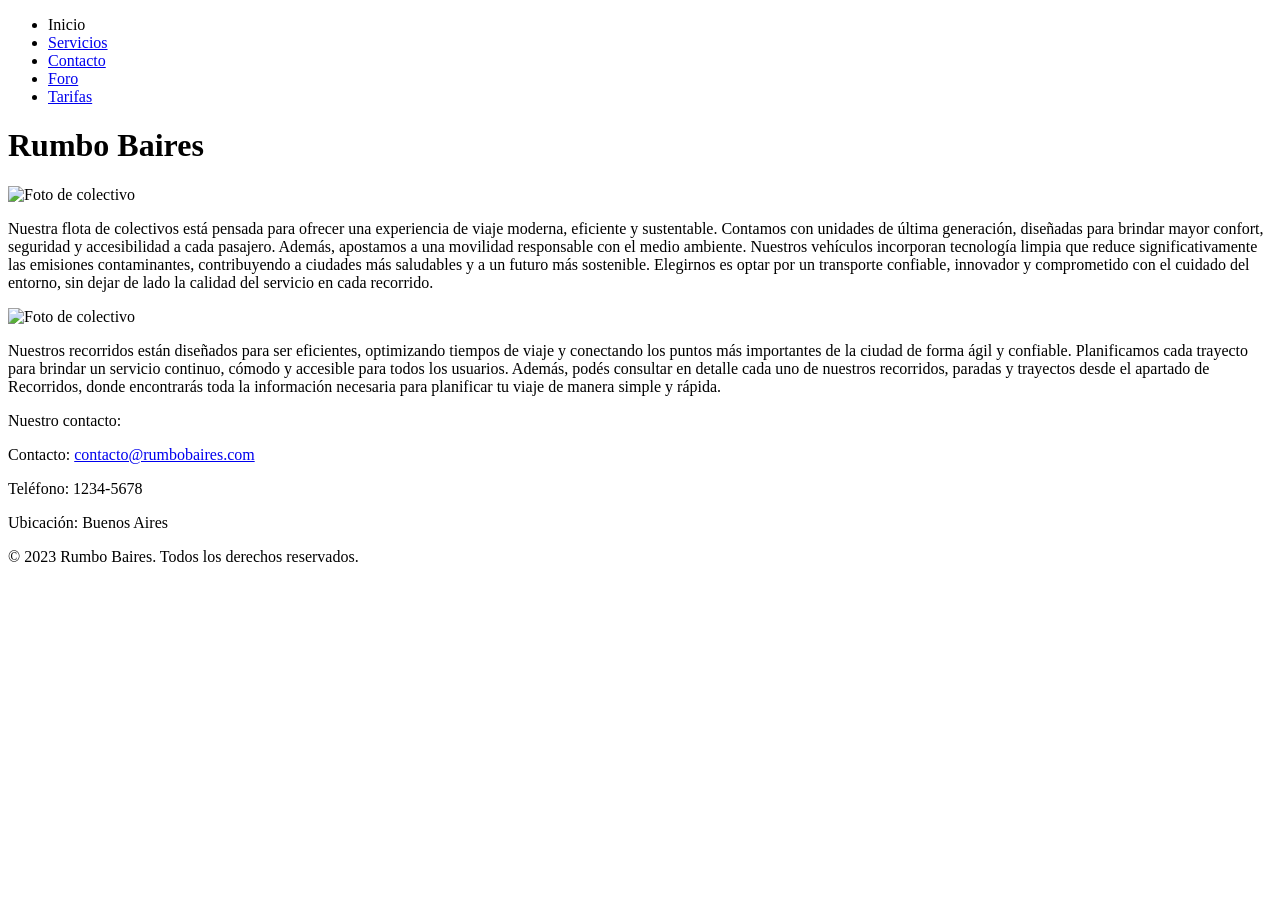
==== index.html @ 9baef4ee "Cambio de nombre en el index" ====
<!DOCTYPE html>
<html lang="es">
<head>
    <meta charset="UTF-8">
    <meta name="viewport" content="width=device-width, initial-scale=1.0">
    <title>Rumbo Baires</title>
    <link rel="stylesheet" href="estilos_index.css">
    
</head>

<body>
    <nav>
        <ul>
            <li><a>Inicio</a></li>
            <li><a href="servicios.html">Servicios</a></li>
            <li><a href="contacto.html">Contacto</a></li>
            <li><a href="foro.html">Foro</a></li>
            <li><a href="tarifa.html">Tarifas</a></li>
        </ul>
    </nav>
    <h1> Rumbo Baires</h1>
    <img src="Imagenes/Foto colectivo.png" alt="Foto de colectivo">
    <p>Nuestra flota de colectivos está pensada para ofrecer una experiencia de viaje moderna, eficiente y sustentable. Contamos con unidades de última generación, diseñadas para brindar mayor confort, seguridad y accesibilidad a cada pasajero.

Además, apostamos a una movilidad responsable con el medio ambiente. Nuestros vehículos incorporan tecnología limpia que reduce significativamente las emisiones contaminantes, contribuyendo a ciudades más saludables y a un futuro más sostenible.

Elegirnos es optar por un transporte confiable, innovador y comprometido con el cuidado del entorno, sin dejar de lado la calidad del servicio en cada recorrido.</p>
<img src="Imagenes/Foto Mapa.png" alt="Foto de colectivo">

<p>Nuestros recorridos están diseñados para ser eficientes, optimizando tiempos de viaje y conectando los puntos más importantes de la ciudad de forma ágil y confiable. Planificamos cada trayecto para brindar un servicio continuo, cómodo y accesible para todos los usuarios.

Además, podés consultar en detalle cada uno de nuestros recorridos, paradas y trayectos desde el apartado de Recorridos, donde encontrarás toda la información necesaria para planificar tu viaje de manera simple y rápida.</p>

<footer>
    
    <p>Nuestro contacto:</p>
    <p>Contacto: <a href="mailto:contacto@rumbobaires.com">contacto@rumbobaires.com</a></p>
    <p>Teléfono: 1234-5678</p>
    <p>Ubicación: Buenos Aires</p>
    <p>&copy; 2023 Rumbo Baires. Todos los derechos reservados.</p>
</footer>

</body>

</html>
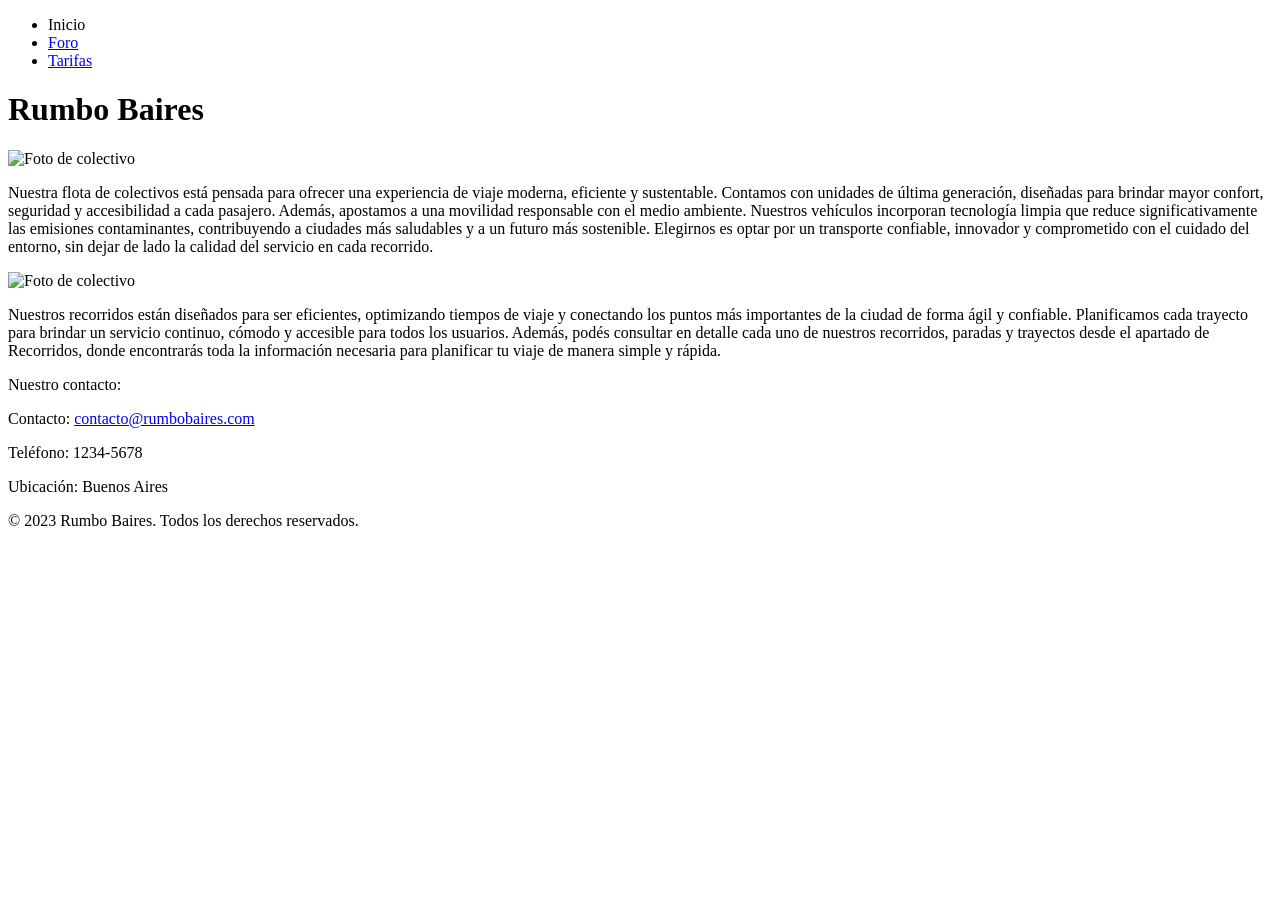
==== commit 61057ada: "subida nuevamente del TPO" ====
--- a/index.html
+++ b/index.html
@@ -12,8 +12,6 @@
     <nav>
         <ul>
             <li><a>Inicio</a></li>
-            <li><a href="servicios.html">Servicios</a></li>
-            <li><a href="contacto.html">Contacto</a></li>
             <li><a href="foro.html">Foro</a></li>
             <li><a href="tarifa.html">Tarifas</a></li>
         </ul>
@@ -42,4 +40,4 @@
 
 </body>
 
-</html>
+</html>
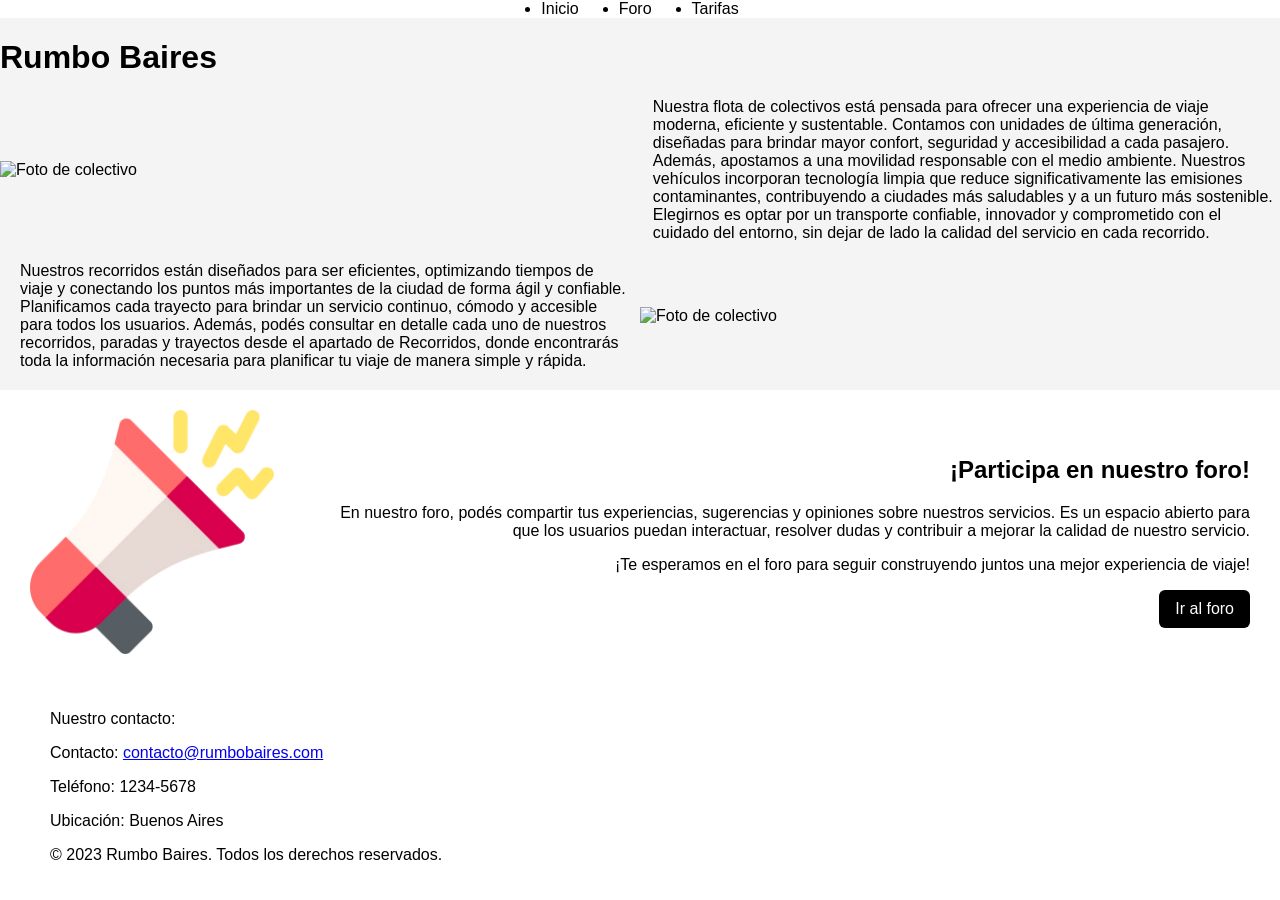
==== commit b770327b: "Avance  INICIO TPO" ====
--- a/index.html
+++ b/index.html
@@ -17,18 +17,36 @@
         </ul>
     </nav>
     <h1> Rumbo Baires</h1>
-    <img src="Imagenes/Foto colectivo.png" alt="Foto de colectivo">
-    <p>Nuestra flota de colectivos está pensada para ofrecer una experiencia de viaje moderna, eficiente y sustentable. Contamos con unidades de última generación, diseñadas para brindar mayor confort, seguridad y accesibilidad a cada pasajero.
+    <section class="bloque-info">
+        <div class="foto-contenedor" id="foto-flota">
+            <img src="Imagenes/Foto colectivo.png" alt="Foto de colectivo">
+        </div>
+        <p>Nuestra flota de colectivos está pensada para ofrecer una experiencia de viaje moderna, eficiente y sustentable. Contamos con unidades de última generación, diseñadas para brindar mayor confort, seguridad y accesibilidad a cada pasajero.
 
 Además, apostamos a una movilidad responsable con el medio ambiente. Nuestros vehículos incorporan tecnología limpia que reduce significativamente las emisiones contaminantes, contribuyendo a ciudades más saludables y a un futuro más sostenible.
 
 Elegirnos es optar por un transporte confiable, innovador y comprometido con el cuidado del entorno, sin dejar de lado la calidad del servicio en cada recorrido.</p>
-<img src="Imagenes/Foto Mapa.png" alt="Foto de colectivo">
+    </section>
+    <section class="bloque-info bloque-info-reversa">
+        <div class="foto-contenedor" id="foto-recorridos">
+            <img src="Imagenes/Foto Mapa.png" alt="Foto de colectivo">
+        </div>
 
-<p>Nuestros recorridos están diseñados para ser eficientes, optimizando tiempos de viaje y conectando los puntos más importantes de la ciudad de forma ágil y confiable. Planificamos cada trayecto para brindar un servicio continuo, cómodo y accesible para todos los usuarios.
+        <p>Nuestros recorridos están diseñados para ser eficientes, optimizando tiempos de viaje y conectando los puntos más importantes de la ciudad de forma ágil y confiable. Planificamos cada trayecto para brindar un servicio continuo, cómodo y accesible para todos los usuarios.
 
 Además, podés consultar en detalle cada uno de nuestros recorridos, paradas y trayectos desde el apartado de Recorridos, donde encontrarás toda la información necesaria para planificar tu viaje de manera simple y rápida.</p>
-
+    </section>
+    <section class="Foro">
+        <div class="foro-imagen">
+            <img src="Imagenes/ruido.png" alt="Megafono del foro ciudadano">
+        </div>
+        <div class="foro-contenido">
+            <h2>¡Participa en nuestro foro!</h2>
+            <p>En nuestro foro, podés compartir tus experiencias, sugerencias y opiniones sobre nuestros servicios. Es un espacio abierto para que los usuarios puedan interactuar, resolver dudas y contribuir a mejorar la calidad de nuestro servicio.</p>
+            <p>¡Te esperamos en el foro para seguir construyendo juntos una mejor experiencia de viaje!</p>
+            <a class="boton-foro" href="foro.html">Ir al foro</a>
+        </div>
+    </section>
 <footer>
     
     <p>Nuestro contacto:</p>
--- a/estilos_index.css
+++ b/estilos_index.css
@@ -0,0 +1,133 @@
+body {
+    margin: 0;
+    padding: 0;
+    background-color: rgb(244, 244, 244);
+    font-family: Arial
+}
+
+nav ul {
+    background-color: white;
+    margin: 0;
+    padding: 0;
+    display: flex;
+    justify-content: center;
+    gap: 40px;
+}
+
+nav a {
+    text-decoration: none;
+    color: inherit;
+}
+
+.Foro {
+    background-color: white;
+    padding: 20px 30px;
+    display: flex;
+    align-items: center;
+    justify-content: space-between;
+    gap: 30px;
+}
+
+.foro-imagen {
+    width: 20%;
+    min-width: 160px;
+    background-color: transparent;
+}       
+
+.foro-imagen img {
+    width: 100%;
+    display: block;
+    object-fit: cover;
+    image-rendering: auto;
+    mix-blend-mode: multiply;
+    filter: contrast(1.04) saturate(1.02) brightness(1.01);
+}
+
+.foro-contenido {
+    width: 76%;
+    text-align: right;
+}
+
+.boton-foro {
+    display: inline-block;
+    background-color: rgb(0, 0, 0);
+    color: white;
+    text-decoration: none;
+    padding: 10px 16px;
+    border-radius: 6px;
+}
+
+
+
+
+
+.bloque-info {
+    display: flex;
+    align-items: center;
+    justify-content: center;
+    gap: 1%;
+    margin-bottom: 20px;
+}
+
+.bloque-info-reversa {
+    flex-direction: row-reverse;
+    background-color:rgb(244, 244, 244);;
+}
+
+.foto-contenedor {
+    width: 50%;
+}
+
+.foto-contenedor img {
+    width: 100%;
+    display: block;
+}
+.bloque-info p {
+    width: 49%;
+    margin: 0;
+    text-align: left;
+}
+
+.bloque-info-reversa p {
+    text-align: left;
+    padding-left: 20px;
+    box-sizing: border-box;
+}
+
+@media (max-width: 768px) {
+    .bloque-info,
+    .bloque-info-reversa {
+        flex-direction: column;
+        gap: 0;
+    }
+
+    .foto-contenedor,
+    .bloque-info p {
+        width: 100%;
+        margin: 0 0 20px 0;
+    }
+
+    .Foro {
+        flex-direction: column;
+        gap: 20px;
+    }
+
+    .foro-imagen,
+    .foro-contenido {
+        width: 100%;
+    }
+
+    .foro-contenido {
+        text-align: left;
+    }
+}
+
+footer {
+    background-color: white;
+    display: block;
+    width: 100%;
+    box-sizing: border-box;
+    margin: 0;
+    padding: 20px 50px;
+}
+
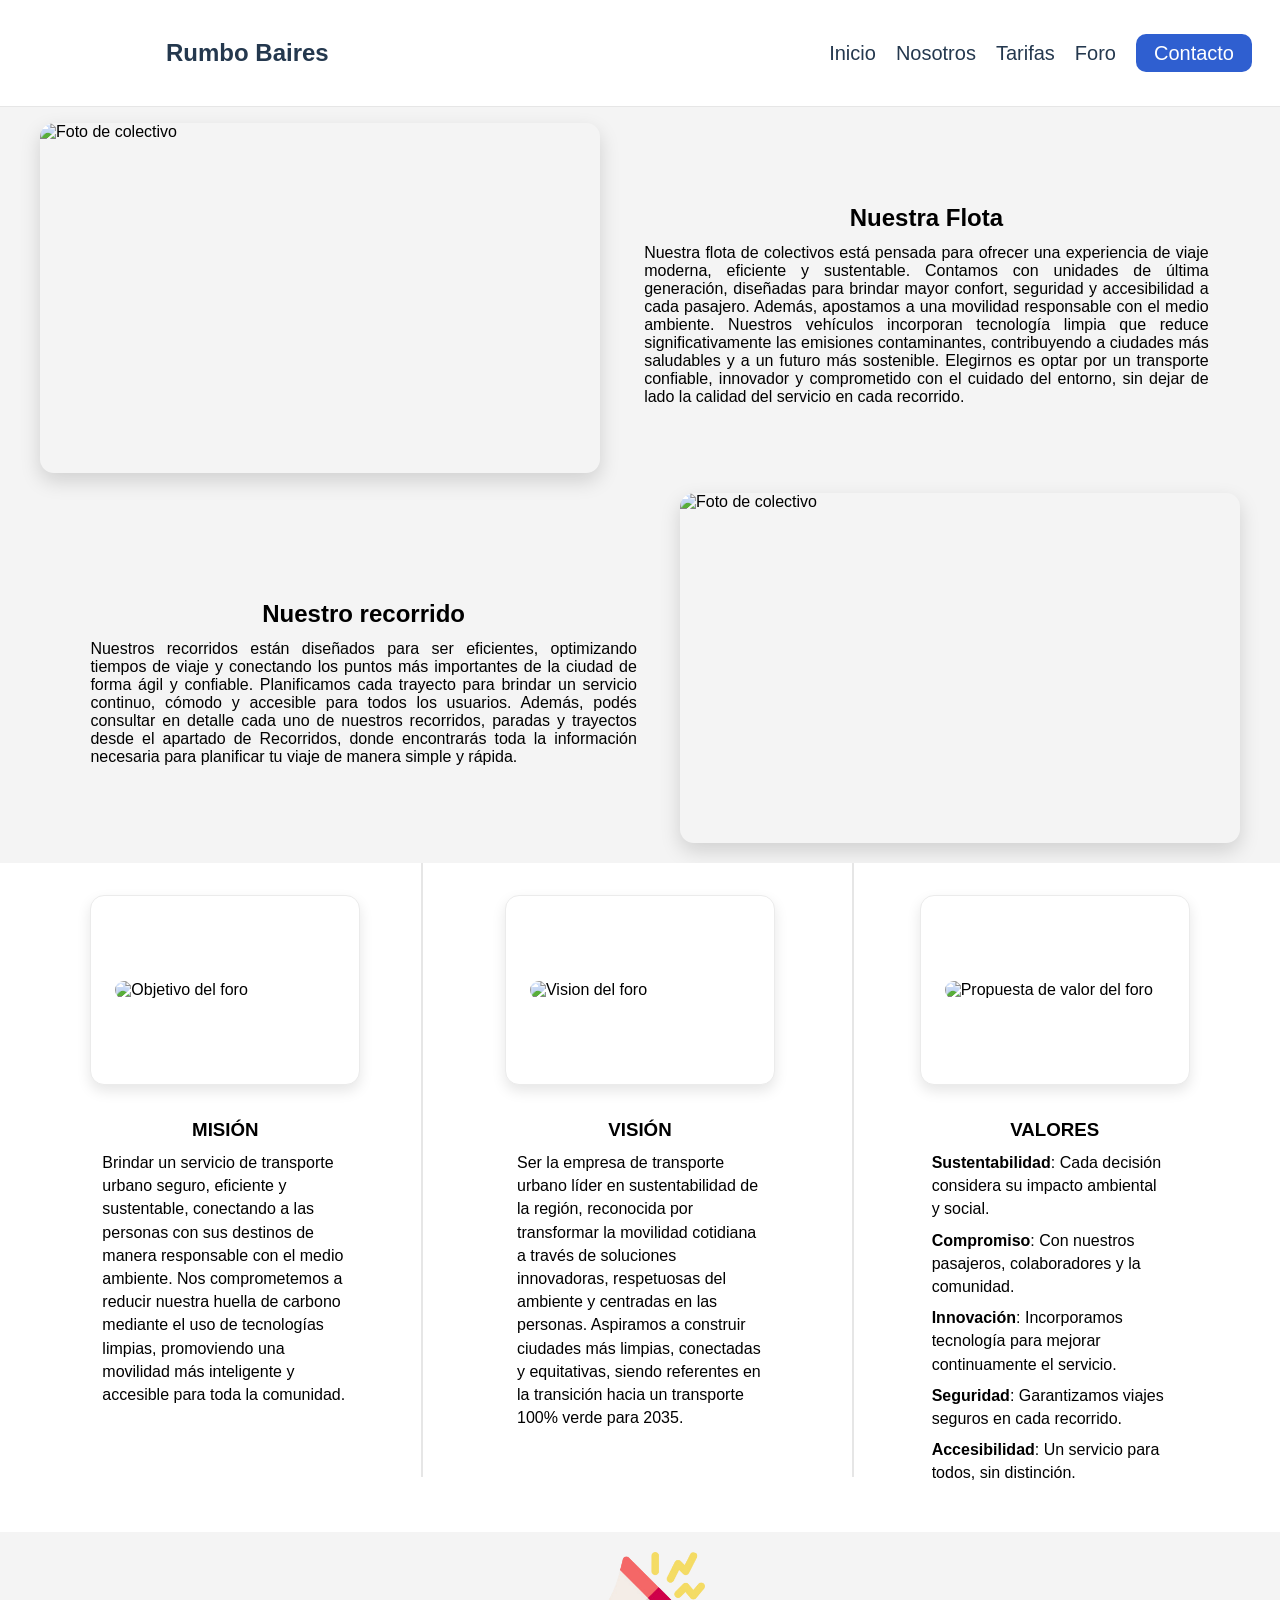
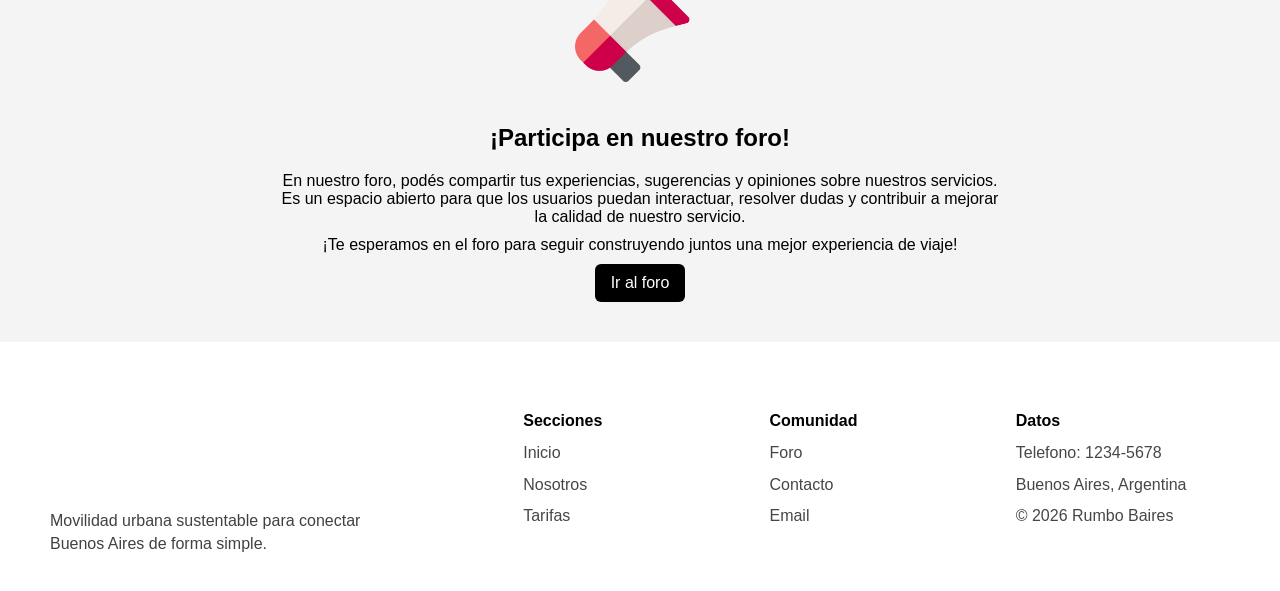
==== commit e3dd0d2d: "Agregado de footer, y mejoras en el inicio Co-authored-by: Copilot <copilot@github.com>" ====
--- a/index.html
+++ b/index.html
@@ -5,37 +5,79 @@
     <meta name="viewport" content="width=device-width, initial-scale=1.0">
     <title>Rumbo Baires</title>
     <link rel="stylesheet" href="estilos_index.css">
+    <link rel="stylesheet" href="nav.css">
     
 </head>
 
 <body>
-    <nav>
-        <ul>
-            <li><a>Inicio</a></li>
+    <nav class="main-nav">
+        <a class="nav-logo" href="index.html" aria-label="Rumbo Baires">
+            <object data="Imagenes/rumbo_baires_logo_v8.html" type="text/html" aria-label="Logo Rumbo Baires"></object>
+        </a>
+        <ul class="nav-links">
+            <li><a href="index.html">Inicio</a></li>
+            <li><a href="#">Nosotros</a></li>
+            <li><a href="tarifa.html">Tarifas</a></li>
             <li><a href="foro.html">Foro</a></li>
-            <li><a href="tarifa.html">Tarifas</a></li>
+            <li><a class="contact-btn" href="Contacto.html">Contacto</a></li>
         </ul>
     </nav>
-    <h1> Rumbo Baires</h1>
     <section class="bloque-info">
         <div class="foto-contenedor" id="foto-flota">
             <img src="Imagenes/Foto colectivo.png" alt="Foto de colectivo">
         </div>
-        <p>Nuestra flota de colectivos está pensada para ofrecer una experiencia de viaje moderna, eficiente y sustentable. Contamos con unidades de última generación, diseñadas para brindar mayor confort, seguridad y accesibilidad a cada pasajero.
+        <div class="bloque-texto-flota">
+            <h2>Nuestra Flota</h2>
+            <p>Nuestra flota de colectivos está pensada para ofrecer una experiencia de viaje moderna, eficiente y sustentable. Contamos con unidades de última generación, diseñadas para brindar mayor confort, seguridad y accesibilidad a cada pasajero.
 
 Además, apostamos a una movilidad responsable con el medio ambiente. Nuestros vehículos incorporan tecnología limpia que reduce significativamente las emisiones contaminantes, contribuyendo a ciudades más saludables y a un futuro más sostenible.
 
 Elegirnos es optar por un transporte confiable, innovador y comprometido con el cuidado del entorno, sin dejar de lado la calidad del servicio en cada recorrido.</p>
+        </div>
     </section>
     <section class="bloque-info bloque-info-reversa">
         <div class="foto-contenedor" id="foto-recorridos">
             <img src="Imagenes/Foto Mapa.png" alt="Foto de colectivo">
         </div>
 
-        <p>Nuestros recorridos están diseñados para ser eficientes, optimizando tiempos de viaje y conectando los puntos más importantes de la ciudad de forma ágil y confiable. Planificamos cada trayecto para brindar un servicio continuo, cómodo y accesible para todos los usuarios.
+        <div class="bloque-texto-recorrido">
+            <h2>Nuestro recorrido</h2>
+            <p>Nuestros recorridos están diseñados para ser eficientes, optimizando tiempos de viaje y conectando los puntos más importantes de la ciudad de forma ágil y confiable. Planificamos cada trayecto para brindar un servicio continuo, cómodo y accesible para todos los usuarios.
 
 Además, podés consultar en detalle cada uno de nuestros recorridos, paradas y trayectos desde el apartado de Recorridos, donde encontrarás toda la información necesaria para planificar tu viaje de manera simple y rápida.</p>
+        </div>
     </section>
+    <section class="foro-columnas" aria-label="Pilares del foro">
+        <article class="foro-columna">
+            <img src="Imagenes/objetivo.png" alt="Objetivo del foro">
+        </article>
+        <article class="foro-columna">
+            <img src="Imagenes/vision.png" alt="Vision del foro">
+        </article>
+        <article class="foro-columna">
+            <img src="Imagenes/propuesta-de-valor.png" alt="Propuesta de valor del foro">
+        </article>
+    </section>
+
+    <section class="foro-textos" aria-label="Mision vision y valores">
+        <article class="foro-texto-columna">
+            <h3>MISIÓN</h3>
+            <p>Brindar un servicio de transporte urbano seguro, eficiente y sustentable, conectando a las personas con sus destinos de manera responsable con el medio ambiente. Nos comprometemos a reducir nuestra huella de carbono mediante el uso de tecnologías limpias, promoviendo una movilidad más inteligente y accesible para toda la comunidad.</p>
+        </article>
+        <article class="foro-texto-columna">
+            <h3>VISIÓN</h3>
+            <p>Ser la empresa de transporte urbano líder en sustentabilidad de la región, reconocida por transformar la movilidad cotidiana a través de soluciones innovadoras, respetuosas del ambiente y centradas en las personas. Aspiramos a construir ciudades más limpias, conectadas y equitativas, siendo referentes en la transición hacia un transporte 100% verde para 2035.</p>
+        </article>
+        <article class="foro-texto-columna">
+            <h3>VALORES</h3>
+            <p><strong>Sustentabilidad</strong>: Cada decisión considera su impacto ambiental y social.</p>
+            <p><strong>Compromiso</strong>: Con nuestros pasajeros, colaboradores y la comunidad.</p>
+            <p><strong>Innovación</strong>: Incorporamos tecnología para mejorar continuamente el servicio.</p>
+            <p><strong>Seguridad</strong>: Garantizamos viajes seguros en cada recorrido.</p>
+            <p><strong>Accesibilidad</strong>: Un servicio para todos, sin distinción.</p>
+        </article>
+    </section>
+
     <section class="Foro">
         <div class="foro-imagen">
             <img src="Imagenes/ruido.png" alt="Megafono del foro ciudadano">
@@ -47,13 +89,36 @@
             <a class="boton-foro" href="foro.html">Ir al foro</a>
         </div>
     </section>
-<footer>
-    
-    <p>Nuestro contacto:</p>
-    <p>Contacto: <a href="mailto:contacto@rumbobaires.com">contacto@rumbobaires.com</a></p>
-    <p>Teléfono: 1234-5678</p>
-    <p>Ubicación: Buenos Aires</p>
-    <p>&copy; 2023 Rumbo Baires. Todos los derechos reservados.</p>
+<footer class="site-footer" aria-label="Pie de pagina">
+    <div class="footer-brand">
+        <a class="footer-logo" href="index.html" aria-label="Rumbo Baires">
+            <object data="Imagenes/rumbo_baires_logo_v8.html" type="text/html" aria-label="Logo Rumbo Baires"></object>
+        </a>
+        <p class="footer-tagline">Movilidad urbana sustentable para conectar Buenos Aires de forma simple.</p>
+    </div>
+
+    <div class="footer-links" aria-label="Enlaces del sitio">
+        <div class="footer-column">
+            <h4>Secciones</h4>
+            <a href="index.html">Inicio</a>
+            <a href="#">Nosotros</a>
+            <a href="tarifa.html">Tarifas</a>
+        </div>
+
+        <div class="footer-column">
+            <h4>Comunidad</h4>
+            <a href="foro.html">Foro</a>
+            <a href="Contacto.html">Contacto</a>
+            <a href="mailto:contacto@rumbobaires.com">Email</a>
+        </div>
+
+        <div class="footer-column">
+            <h4>Datos</h4>
+            <p>Telefono: 1234-5678</p>
+            <p>Buenos Aires, Argentina</p>
+            <p>&copy; 2026 Rumbo Baires</p>
+        </div>
+    </div>
 </footer>
 
 </body>
--- a/estilos_index.css
+++ b/estilos_index.css
@@ -5,33 +5,125 @@
     font-family: Arial
 }
 
-nav ul {
+img {
+    display: block;
+    border-radius: 14px;
+}
+
+.Foro {
+    background-color: rgb(244, 244, 244);
+    padding: 20px 30px;
+    display: flex;
+    flex-direction: column;
+    align-items: center;
+    justify-content: center;
+    gap: 22px;
+}
+
+.foro-columnas {
+    display: grid;
+    grid-template-columns: repeat(3, minmax(0, 1fr));
+    gap: 24px;
+    padding: 32px 30px 24px;
     background-color: white;
+    max-width: none;
+    width: 100%;
     margin: 0;
-    padding: 0;
-    display: flex;
+    box-sizing: border-box;
+    position: relative;
+}
+
+.foro-columnas::before,
+.foro-columnas::after {
+    content: "";
+    position: absolute;
+    top: 0;
+    bottom: -368px;
+    width: 1px;
+    background-color: rgb(205, 205, 205);
+    pointer-events: none;
+}
+
+.foro-columnas::before {
+    left: 33%;
+    transform: translateX(-50%); /* Esto es para centrar la línea vertical entre las columnas. Al usar translateX(-50%), se mueve la línea hacia la izquierda en un 50% de su propio ancho, lo que hace que quede perfectamente centrada entre las columnas. */
+}
+
+.foro-columnas::after {
+    left: 66.6666%;
+    transform: translateX(-50%);/* Esto es para centrar la línea vertical entre las columnas. Al usar translateX(-50%), se mueve la línea hacia la izquierda en un 50% de su propio ancho, lo que hace que quede perfectamente centrada entre las columnas. */
+}
+
+.foro-columna {
+    border-radius: 14px;
+    overflow: visible;
+    box-shadow: 0 6px 14px rgba(0, 0, 0, 0.1);
+    position: relative;
+    max-width: 270px;
+    width: 100%;
+    margin: 0 auto;
+    min-height: 190px;
+    display: flex;
+    align-items: center;
     justify-content: center;
-    gap: 40px;
-}
-
-nav a {
-    text-decoration: none;
-    color: inherit;
-}
-
-.Foro {
+    padding: 12px;
+    box-sizing: border-box;
     background-color: white;
-    padding: 20px 30px;
-    display: flex;
-    align-items: center;
-    justify-content: space-between;
-    gap: 30px;
+    border: 1px solid rgb(235, 235, 235);
+}
+
+.foro-columna img {
+    width: 100%;
+    max-width: 220px;
+    height: auto;
+    max-height: 165px;
+    aspect-ratio: auto;
+    object-fit: contain;
+    border-radius: 10px;
+}
+
+.foro-textos {
+    display: grid;
+    grid-template-columns: repeat(3, minmax(0, 1fr));
+    gap: 24px;
+    padding: 0 30px 30px;
+    background-color: white;
+    max-width: none;
+    width: 100%;
+    margin: 0;
+    box-sizing: border-box;
+}
+
+.foro-texto-columna {
+    max-width: 270px;
+    width: 100%;
+    margin: 0 auto;
+    background-color: white;
+    border-radius: 10px;
+    padding: 10px 12px;
+    box-sizing: border-box;
+}
+
+.foro-texto-columna h3 {
+    margin: 0 0 10px;
+    text-align: center;
+}
+
+.foro-texto-columna p {
+    margin: 0 0 8px;
+    text-align: left;
+    line-height: 1.45;
+    text-wrap: pretty; /* Esto es para que el texto se ajuste de manera más natural dentro del contenedor, evitando cortes abruptos en palabras largas. */
 }
 
 .foro-imagen {
-    width: 20%;
-    min-width: 160px;
+    width: 12%;
+    min-width: 90px;
+    max-width: 130px;
     background-color: transparent;
+    display: flex;
+    justify-content: center;
+    margin: 0 auto;
 }       
 
 .foro-imagen img {
@@ -44,8 +136,13 @@
 }
 
 .foro-contenido {
-    width: 76%;
-    text-align: right;
+    width: 68%;
+    text-align: center;
+}
+
+.foro-contenido p {
+    width: 88%;
+    margin: 0 auto 10px;
 }
 
 .boton-foro {
@@ -57,10 +154,6 @@
     border-radius: 6px;
 }
 
-
-
-
-
 .bloque-info {
     display: flex;
     align-items: center;
@@ -76,19 +169,58 @@
 
 .foto-contenedor {
     width: 50%;
+    max-width: 560px;
+    aspect-ratio: 16 / 10;
+    border-radius: 14px;
+    overflow: hidden;
+    box-shadow: 0 8px 20px rgba(0, 0, 0, 0.15);
+}
+
+#foto-flota {
+    margin-top: 16px;
 }
 
 .foto-contenedor img {
     width: 100%;
-    display: block;
-}
-.bloque-info p {
+    height: 100%;
+    object-fit: cover;
+}
+
+.bloque-texto-flota,
+.bloque-texto-recorrido {
+    width: 49%;
+    display: flex;
+    flex-direction: column;
+    justify-content: flex-start;
+    margin-top: 30px;
+}
+
+.bloque-texto-recorrido {
+    padding-left: 20px;
+    box-sizing: border-box;
+}
+
+.bloque-texto-flota h2,
+.bloque-texto-recorrido h2 {
+    margin: 0 0 12px 0;
+    text-align: center;
+}
+
+.bloque-texto-flota p,
+.bloque-texto-recorrido p {
+    width: 90%;
+    margin: 0 auto;
+    text-align: justify;
+    text-justify: inter-word;
+}
+
+.bloque-info > p {
     width: 49%;
     margin: 0;
     text-align: left;
 }
 
-.bloque-info-reversa p {
+.bloque-info-reversa > p {
     text-align: left;
     padding-left: 20px;
     box-sizing: border-box;
@@ -102,9 +234,25 @@
     }
 
     .foto-contenedor,
-    .bloque-info p {
+    .bloque-info > p {
         width: 100%;
         margin: 0 0 20px 0;
+    }
+
+    #foto-flota {
+        margin-top: 0;
+    }
+
+    .bloque-texto-flota,
+    .bloque-texto-recorrido {
+        width: 100%;
+        margin: 0 0 20px 0;
+        padding-left: 0;
+    }
+
+    .bloque-texto-flota p,
+    .bloque-texto-recorrido p {
+        width: 100%;
     }
 
     .Foro {
@@ -112,22 +260,45 @@
         gap: 20px;
     }
 
+    .foro-columnas {
+        grid-template-columns: 1fr; /* 1fr  representa una unidad fraccionaria (fractional unit), esto es para que el contenedor tenga una sola columna que ocupa todo el ancho disponible. */
+        padding: 0 16px 20px;
+        max-width: none;
+    }
+
+    .foro-columnas::before,
+    .foro-columnas::after {
+        content: none;
+    }
+
+    .foro-textos {
+        grid-template-columns: 1fr;
+        padding: 0 16px 24px;
+        max-width: none;
+    }
+
+    .foro-texto-columna {
+        max-width: none;
+    }
+
     .foro-imagen,
     .foro-contenido {
         width: 100%;
     }
 
+    .foro-imagen {
+        width: 70%;
+        max-width: 220px;
+        justify-content: center;
+    }
+
     .foro-contenido {
-        text-align: left;
-    }
-}
-
-footer {
-    background-color: white;
-    display: block;
-    width: 100%;
-    box-sizing: border-box;
-    margin: 0;
-    padding: 20px 50px;
-}
-
+        text-align: center;
+    }
+
+    .foro-contenido p {
+        width: 100%;
+    }
+}
+
+
--- a/nav.css
+++ b/nav.css
@@ -0,0 +1,184 @@
+.main-nav {
+    background-color: white;
+    padding: 12px 28px;
+    margin: 0;
+    display: flex;
+    align-items: center;
+    justify-content: space-between;
+    border-bottom: 1px solid rgb(230, 230, 230);
+}
+
+.nav-logo {
+    display: flex;
+    align-items: center;
+    gap: 10px;
+    text-decoration: none;
+}
+
+.nav-logo::after {
+    content: "Rumbo Baires";
+    color: rgb(36, 56, 78);
+    font-size: 24px;
+    font-weight: 700;
+    font-family: Arial, sans-serif;
+    line-height: 1;
+    white-space: nowrap;
+}
+
+.nav-logo object {
+    width: 128px;
+    height: 82px;
+    border: 0;
+    pointer-events: none;
+}
+
+.nav-links {
+    list-style: none;
+    margin: 0;
+    padding: 0;
+    display: flex;
+    align-items: center;
+    gap: 20px;
+    margin-left: auto;
+}
+
+.nav-links li {
+    margin: 0;
+}
+
+.main-nav a {
+    text-decoration: none;
+    color: rgb(36, 56, 78);
+    font-size: 20px;
+    font-weight: 500;
+    font-family: Arial, sans-serif;
+}
+
+.contact-btn {
+    background-color: #2f5fd0;
+    color: white;
+    padding: 8px 18px;
+    border-radius: 10px;
+    font-weight: 700;
+}
+
+.main-nav a.contact-btn,
+.main-nav a.contact-btn:visited,
+.main-nav a.contact-btn:hover,
+.main-nav a.contact-btn:active {
+    color: white;
+}
+
+@media (max-width: 768px) {
+    .main-nav {
+        flex-wrap: wrap;
+        align-items: center;
+        justify-content: center;
+        padding: 12px 16px;
+        gap: 10px;
+    }
+
+    .nav-logo {
+        width: 100%;
+        justify-content: center;
+    }
+
+    .nav-logo::after {
+        font-size: 20px;
+    }
+
+    .nav-logo object {
+        width: 110px;
+        height: 70px;
+    }
+
+    .nav-links {
+        flex-wrap: wrap;
+        justify-content: center;
+        gap: 12px;
+        margin-left: 0;
+    }
+
+    .nav-links a {
+        font-size: 18px;
+    }
+}
+
+.site-footer {
+    background-color: rgb(255, 255, 255);
+    width: 100%;
+    box-sizing: border-box;
+    margin: 20px 0 0;
+    padding: 36px 50px;
+    display: flex;
+    justify-content: space-between;
+    gap: 40px;
+}
+
+.footer-brand {
+    width: 38%;
+    min-width: 230px;
+}
+
+.footer-logo {
+    width: 180px;
+    display: inline-block;
+}
+
+.footer-logo object {
+    width: 100%;
+    height: 116px;
+    display: block;
+}
+
+.footer-tagline {
+    margin: 12px 0 0;
+    max-width: 320px;
+    color: rgb(65, 65, 65);
+    line-height: 1.4;
+}
+
+.footer-links {
+    display: grid;
+    grid-template-columns: repeat(3, minmax(0, 1fr));
+    gap: 32px;
+    width: 62%;
+    padding-top: 34px;
+}
+
+.footer-column h4 {
+    margin: 0 0 12px;
+    font-size: 16px;
+}
+
+.footer-column a,
+.footer-column p {
+    display: block;
+    margin: 0 0 10px;
+    color: rgb(70, 70, 70);
+    text-decoration: none;
+    line-height: 1.35;
+}
+
+.footer-column a:hover {
+    text-decoration: underline;
+}
+
+@media (max-width: 900px) {
+    .site-footer {
+        flex-direction: column;
+        padding: 28px 20px;
+        gap: 24px;
+    }
+
+    .footer-brand,
+    .footer-links {
+        width: 100%;
+    }
+
+    .footer-links {
+        grid-template-columns: 1fr;
+        gap: 18px;
+        padding-top: 0;
+    }
+}
